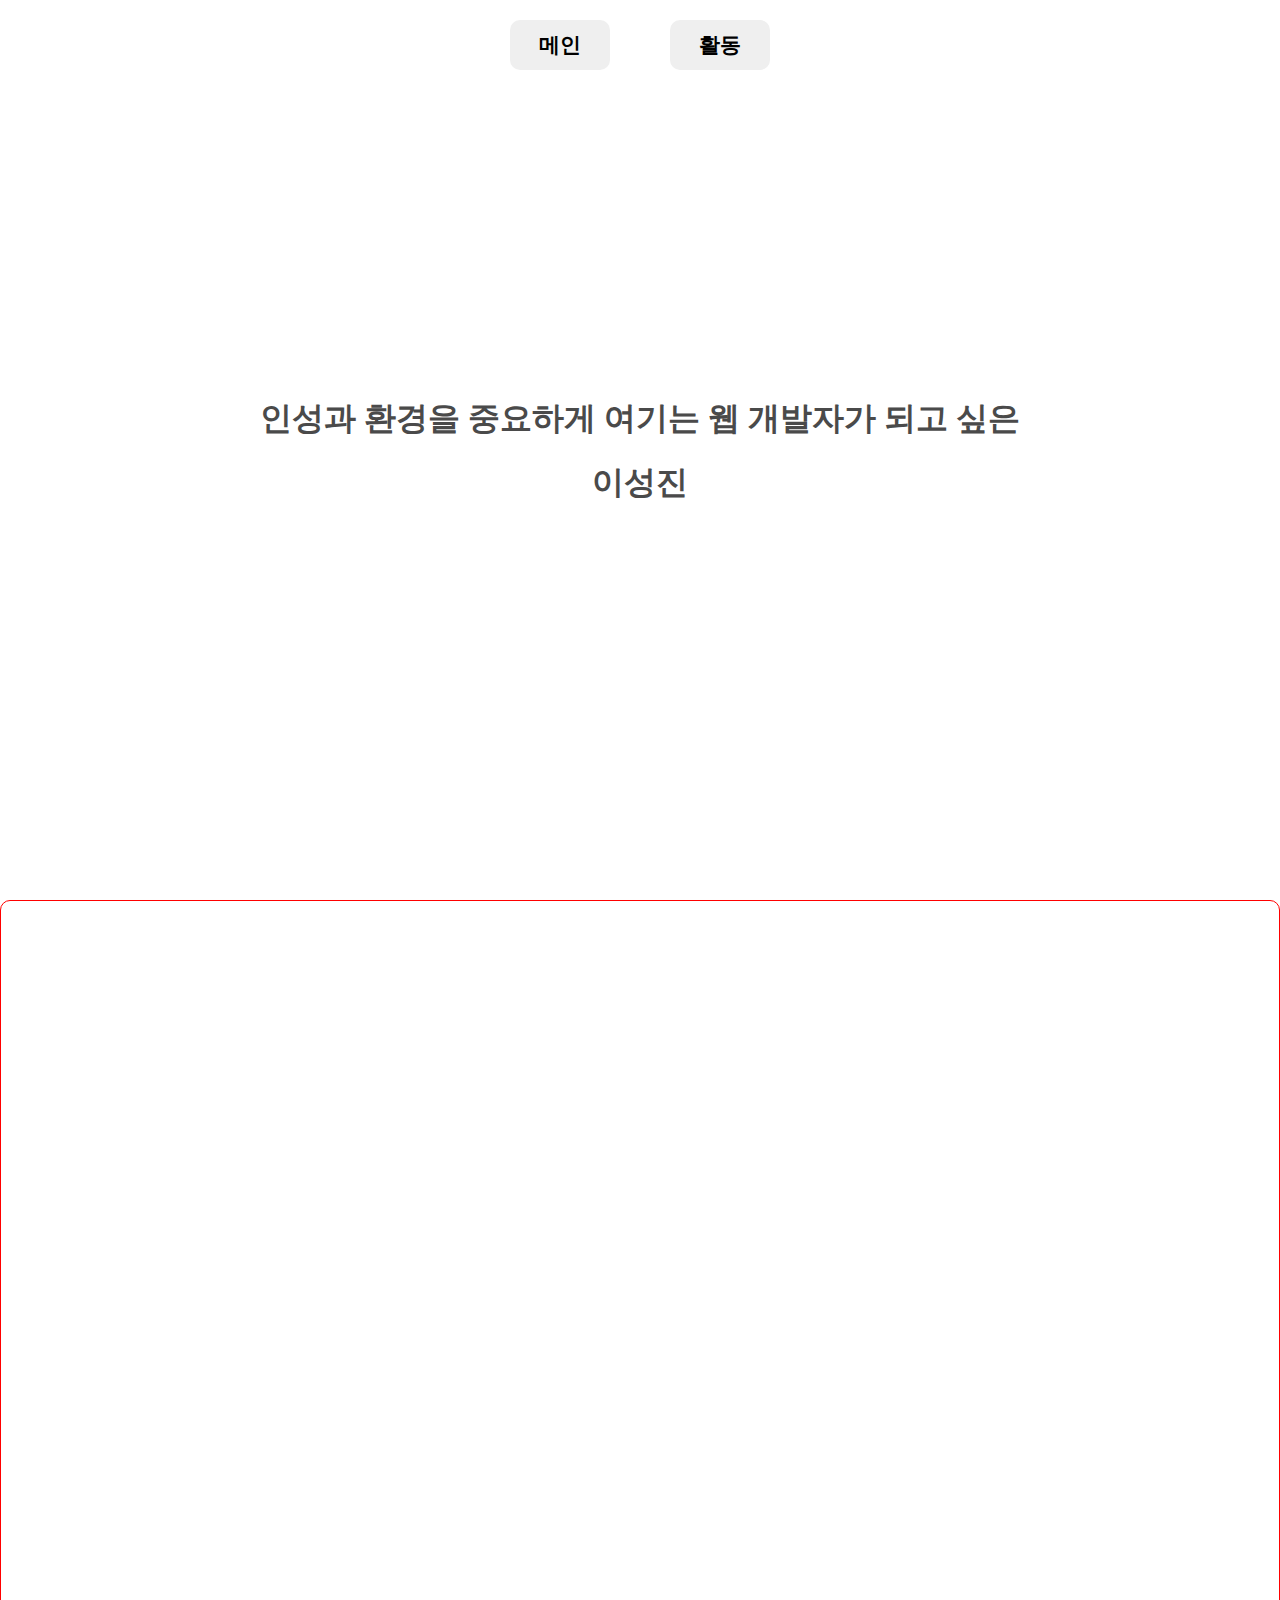
==== about.html @ 8bd9666b "[Add] About" ====
<!DOCTYPE html>
<html lang="ko">
<head>
    <meta charset="UTF-8">
    <meta name="viewport" content="width=device-width, initial-scale=1.0">
    <meta http-equiv="X-UA-Compatible" content="ie=edge">
    <link rel="stylesheet" href="css/about.css">
    <link rel="stylesheet" href="css/reset.css">
    <title>About 이성진</title>
</head>
<body>
    <div id="layout">
        <section id="about">
            <section id="container">
                <main id="main">
                    <header id="header">
                        <div id="in_header">
                            <button class="header_btn"><span>메인</span></button>
                            <button class="header_btn"><span>활동</span></button>
                        </div>
                    </header>
                    <div id="in_main">
                        <div id="main_content">
                            <h1>
                                인성과 환경을 중요하게 여기는 웹 개발자가 되고 싶은
                            </h1>
                            <h1>이성진</h1>
                        </div>
                    </div>
                </main>

                <section id="page_two">

                </section>

            </section>
        </section>
    </div>
    <script src="js/about.js"></script>
</body>
</html>
---- css/about.css ----
#container {
    background-color: #ffffff;
    box-shadow: 1px 3px 5px #a1a1a1;
}

/* bg-opacity
https://love2dev.com/blog/responsive-hero-background-opacity/
*/
#main {
    height: 100vh;
    border-radius: 10px;
    text-align: center;
}
#main::before {
    background-image: url(/IntroduceMyself/dsm-font_end/imgs/bg_img.png);
    background-size: cover;
    content: "";
    display: block;
    position: absolute;
    top: 0;
    left: 0;
    width: 100%;
    height: 100%;
    opacity: 0.25;
}
#in_main {
    display: flex;
    justify-content: center;
    align-items: center;
    line-height: 2em;
    font-size: 2em;
    height: 80%;
}
#header {
    width: 100%;
    padding: 10px 30px;
}
#in_header {
    display: flex;
    justify-content: center;
    align-items: center;
    width: 100%;
    margin: 0 auto;
}
.header_btn {
    width: 100px;
    height: 50px;
    margin: 10px 30px;
    border: 0;
    border-radius: 10px;
    font-weight: bold;
    font-size: 1.3em;
}
.header_btn:hover {
    background-color: #cbcbcb;
}

#page_two {
    height: 100vh;
    border-radius: 10px;
    border: 1px solid red;
}
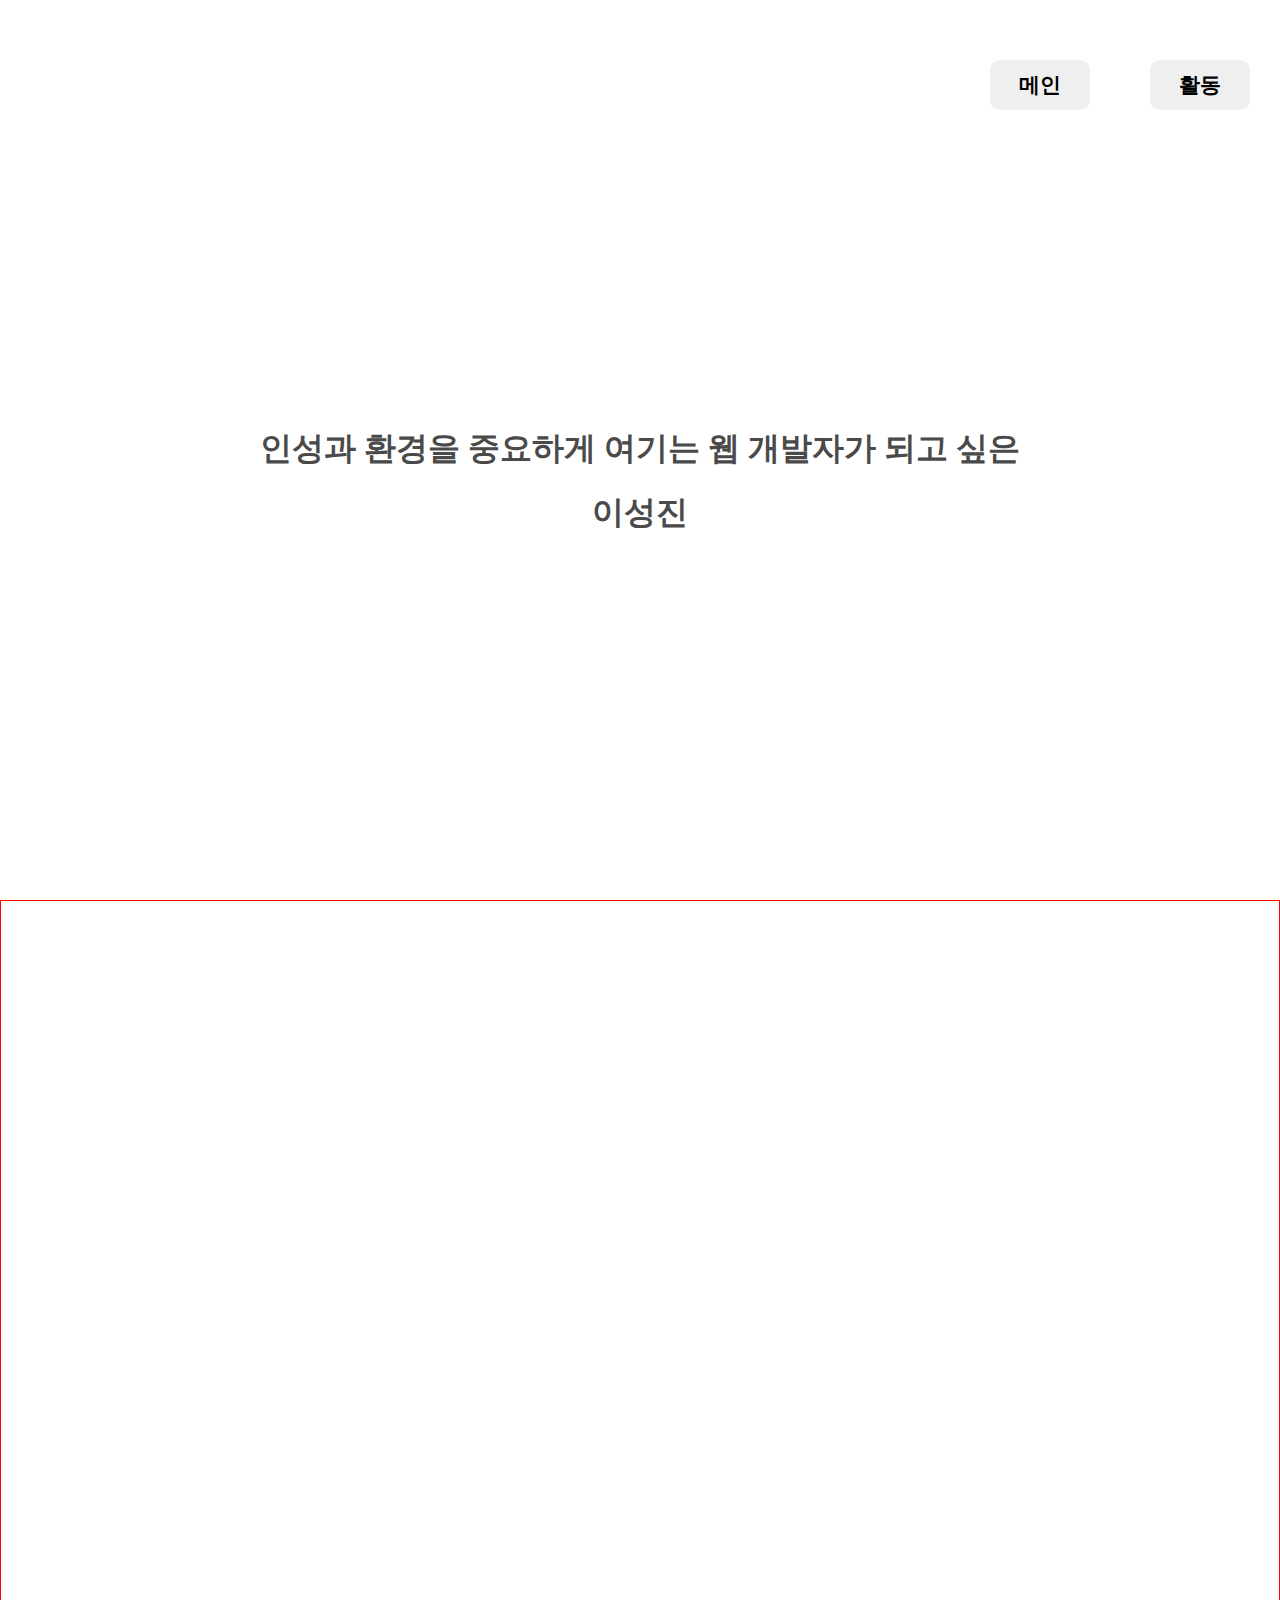
==== commit 01ef1c1c: "[Add] about.css" ====
--- a/about.html
+++ b/about.html
@@ -12,6 +12,7 @@
     <div id="layout">
         <section id="about">
             <section id="container">
+
                 <main id="main">
                     <header id="header">
                         <div id="in_header">
@@ -30,7 +31,7 @@
                 </main>
 
                 <section id="page_two">
-
+                    
                 </section>
 
             </section>
--- a/css/about.css
+++ b/css/about.css
@@ -10,18 +10,23 @@
     height: 100vh;
     border-radius: 10px;
     text-align: center;
+    /* position: relative; */
 }
 #main::before {
-    background-image: url(/IntroduceMyself/dsm-font_end/imgs/bg_img.png);
+    background-image: url('imgs/bg_img.png');
     background-size: cover;
+    background-repeat: no-repeat;
     content: "";
     display: block;
     position: absolute;
     top: 0;
     left: 0;
     width: 100%;
-    height: 100%;
+    height: 100vh;
     opacity: 0.25;
+}
+#main_content {
+    z-index: 1;
 }
 #in_main {
     display: flex;
@@ -33,11 +38,11 @@
 }
 #header {
     width: 100%;
-    padding: 10px 30px;
+    padding-top: 50px;
 }
 #in_header {
     display: flex;
-    justify-content: center;
+    justify-content: flex-end;
     align-items: center;
     width: 100%;
     margin: 0 auto;
@@ -50,6 +55,9 @@
     border-radius: 10px;
     font-weight: bold;
     font-size: 1.3em;
+    cursor: pointer;
+    outline: none;
+    z-index: 1;
 }
 .header_btn:hover {
     background-color: #cbcbcb;
@@ -57,7 +65,6 @@
 
 #page_two {
     height: 100vh;
-    border-radius: 10px;
     border: 1px solid red;
 }
 
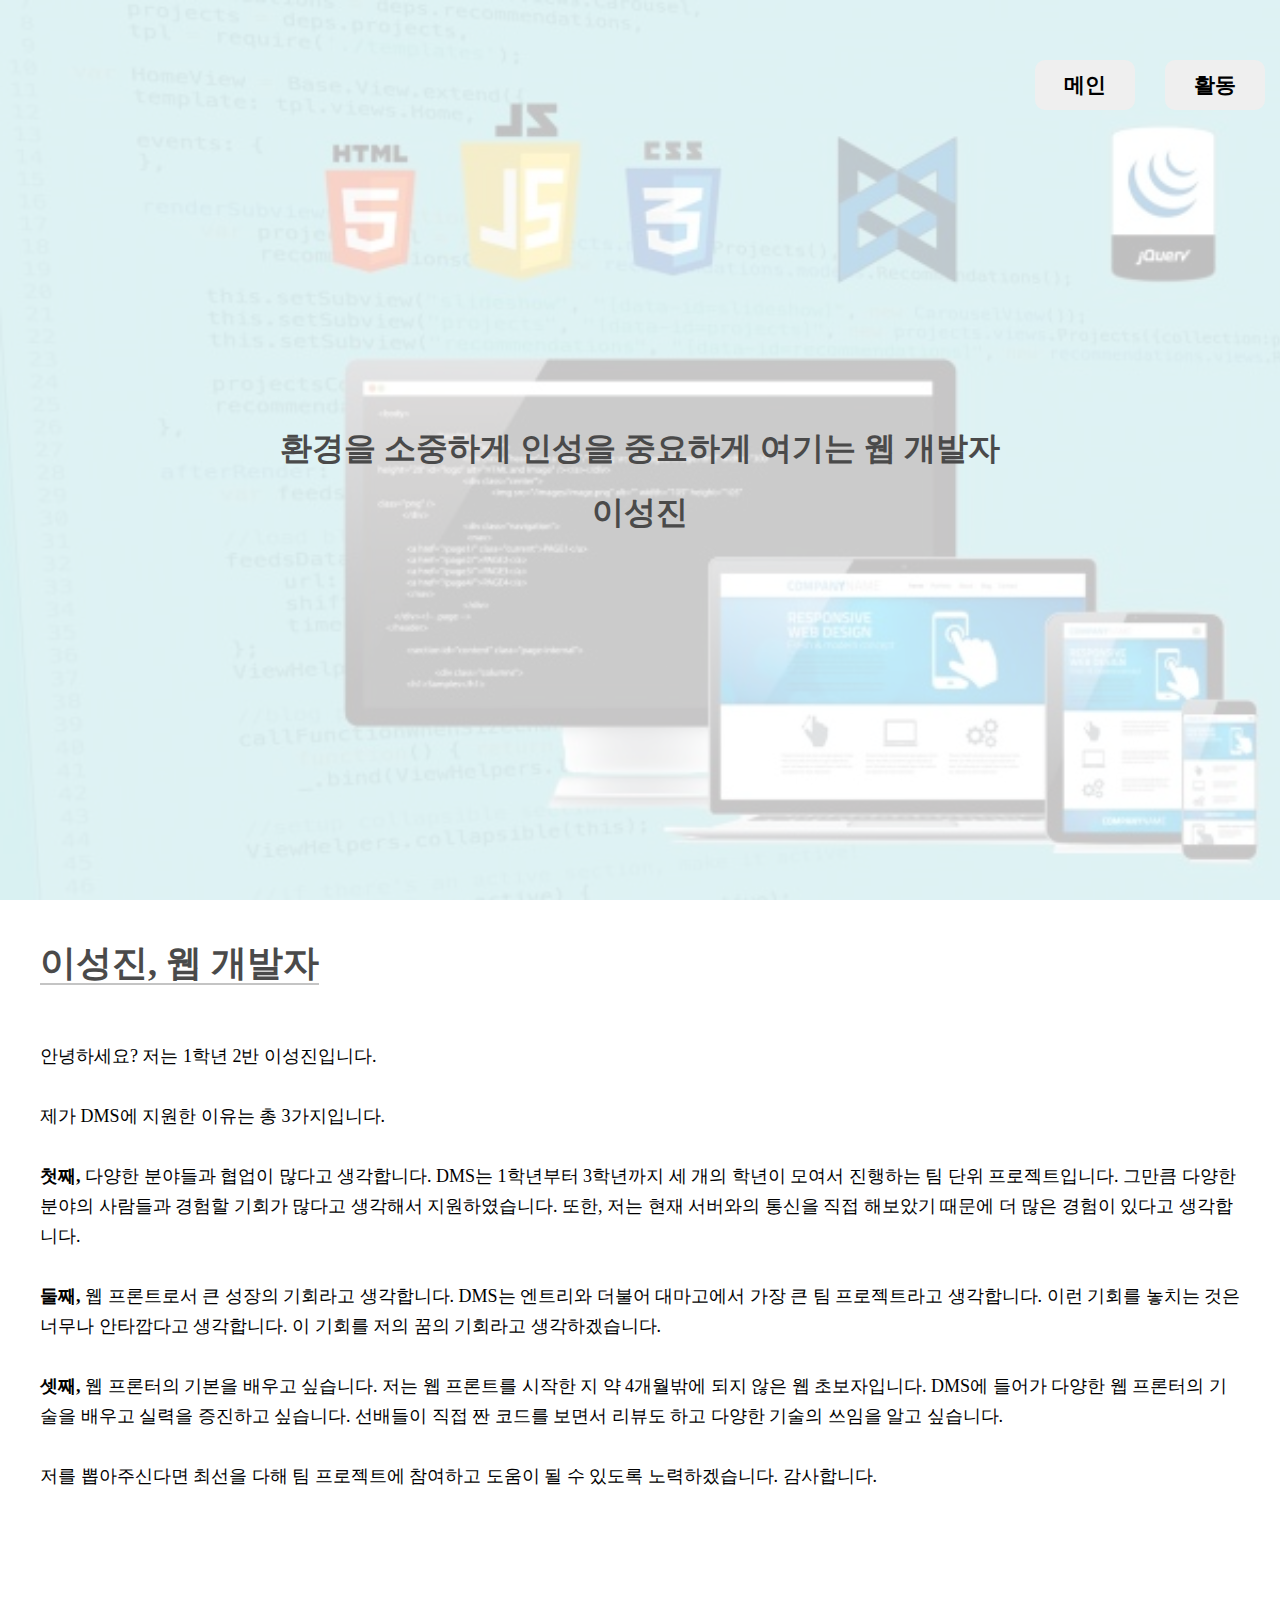
==== commit 567136dc: "[Add] about.css, about.js" ====
--- a/about.html
+++ b/about.html
@@ -6,7 +6,7 @@
     <meta http-equiv="X-UA-Compatible" content="ie=edge">
     <link rel="stylesheet" href="css/about.css">
     <link rel="stylesheet" href="css/reset.css">
-    <title>About 이성진</title>
+    <title>이성진의 자기소개</title>
 </head>
 <body>
     <div id="layout">
@@ -16,22 +16,44 @@
                 <main id="main">
                     <header id="header">
                         <div id="in_header">
-                            <button class="header_btn"><span>메인</span></button>
-                            <button class="header_btn"><span>활동</span></button>
+                            <button id="go_main" onclick="goPage('/IntroduceMyself/dsm-font_end/')" class="header_btn"><span>메인</span></button>
+                            <button id="go_activity" class="header_btn" onclick="goPage('/IntroduceMyself/dsm-font_end/about.html')"><span>활동</span></button>
                         </div>
                     </header>
                     <div id="in_main">
                         <div id="main_content">
-                            <h1>
-                                인성과 환경을 중요하게 여기는 웹 개발자가 되고 싶은
-                            </h1>
+                            <h1>환경을 소중하게 인성을 중요하게 여기는 웹 개발자</h1>
                             <h1>이성진</h1>
                         </div>
                     </div>
                 </main>
 
                 <section id="page_two">
-                    
+                    <div id="in_page_two">
+                        <div id="title">
+                            <h1><span>이성진, 웹 개발자</span></h1>
+                        </div>
+                        <div id="introduce">
+                            <p class="introduce_text">
+                                안녕하세요? 저는 1학년 2반 이성진입니다.
+                            </p>
+                            <p class="introduce_text">
+                                제가 DMS에 지원한 이유는 총 3가지입니다.
+                            </p>
+                            <p class="introduce_text">
+                                <strong>첫째,</strong> 다양한 분야들과 협업이 많다고 생각합니다. DMS는 1학년부터 3학년까지 세 개의 학년이 모여서 진행하는 팀 단위 프로젝트입니다. 그만큼 다양한 분야의 사람들과 경험할 기회가 많다고 생각해서 지원하였습니다. 또한, 저는 현재 서버와의 통신을 직접 해보았기 때문에 더 많은 경험이 있다고 생각합니다.
+                            </p>
+                            <p class="introduce_text">
+                                <strong>둘째,</strong> 웹 프론트로서 큰 성장의 기회라고 생각합니다. DMS는 엔트리와 더불어 대마고에서 가장 큰 팀 프로젝트라고 생각합니다. 이런 기회를 놓치는 것은 너무나 안타깝다고 생각합니다. 이 기회를 저의 꿈의 기회라고 생각하겠습니다.
+                            </p>
+                            <p class="introduce_text">
+                                <strong>셋째,</strong> 웹 프론터의 기본을 배우고 싶습니다. 저는 웹 프론트를 시작한 지 약 4개월밖에 되지 않은 웹 초보자입니다. DMS에 들어가 다양한 웹 프론터의 기술을 배우고 실력을 증진하고 싶습니다. 선배들이 직접 짠 코드를 보면서 리뷰도 하고 다양한 기술의 쓰임을 알고 싶습니다.
+                            </p>
+                            <p class="introduce_text">
+                                저를 뽑아주신다면 최선을 다해 팀 프로젝트에 참여하고 도움이 될 수 있도록 노력하겠습니다. 감사합니다.
+                            </p>
+                        </div>
+                    </div>
                 </section>
 
             </section>
--- a/css/about.css
+++ b/css/about.css
@@ -13,7 +13,7 @@
     /* position: relative; */
 }
 #main::before {
-    background-image: url('imgs/bg_img.png');
+    background-image: url('../imgs/bg_img.png');
     background-size: cover;
     background-repeat: no-repeat;
     content: "";
@@ -50,7 +50,7 @@
 .header_btn {
     width: 100px;
     height: 50px;
-    margin: 10px 30px;
+    margin: 10px 15px;
     border: 0;
     border-radius: 10px;
     font-weight: bold;
@@ -63,9 +63,26 @@
     background-color: #cbcbcb;
 }
 
+/** 자기소개서 */
 #page_two {
     height: 100vh;
-    border: 1px solid red;
+    padding: 30px;
+}
+#title {
+    font-size: 2.25em;
+    padding: 15px 10px;
+}
+#title > h1 > span {
+    border-bottom: 2px solid #c4c4c4;
+}
+#introduce {
+    padding: 15px 10px;
+}
+.introduce_text {
+    font-size: 1.125em;
+    color: #000000;
+    line-height: 30px;
+    margin-top: 30px;
 }
 
 
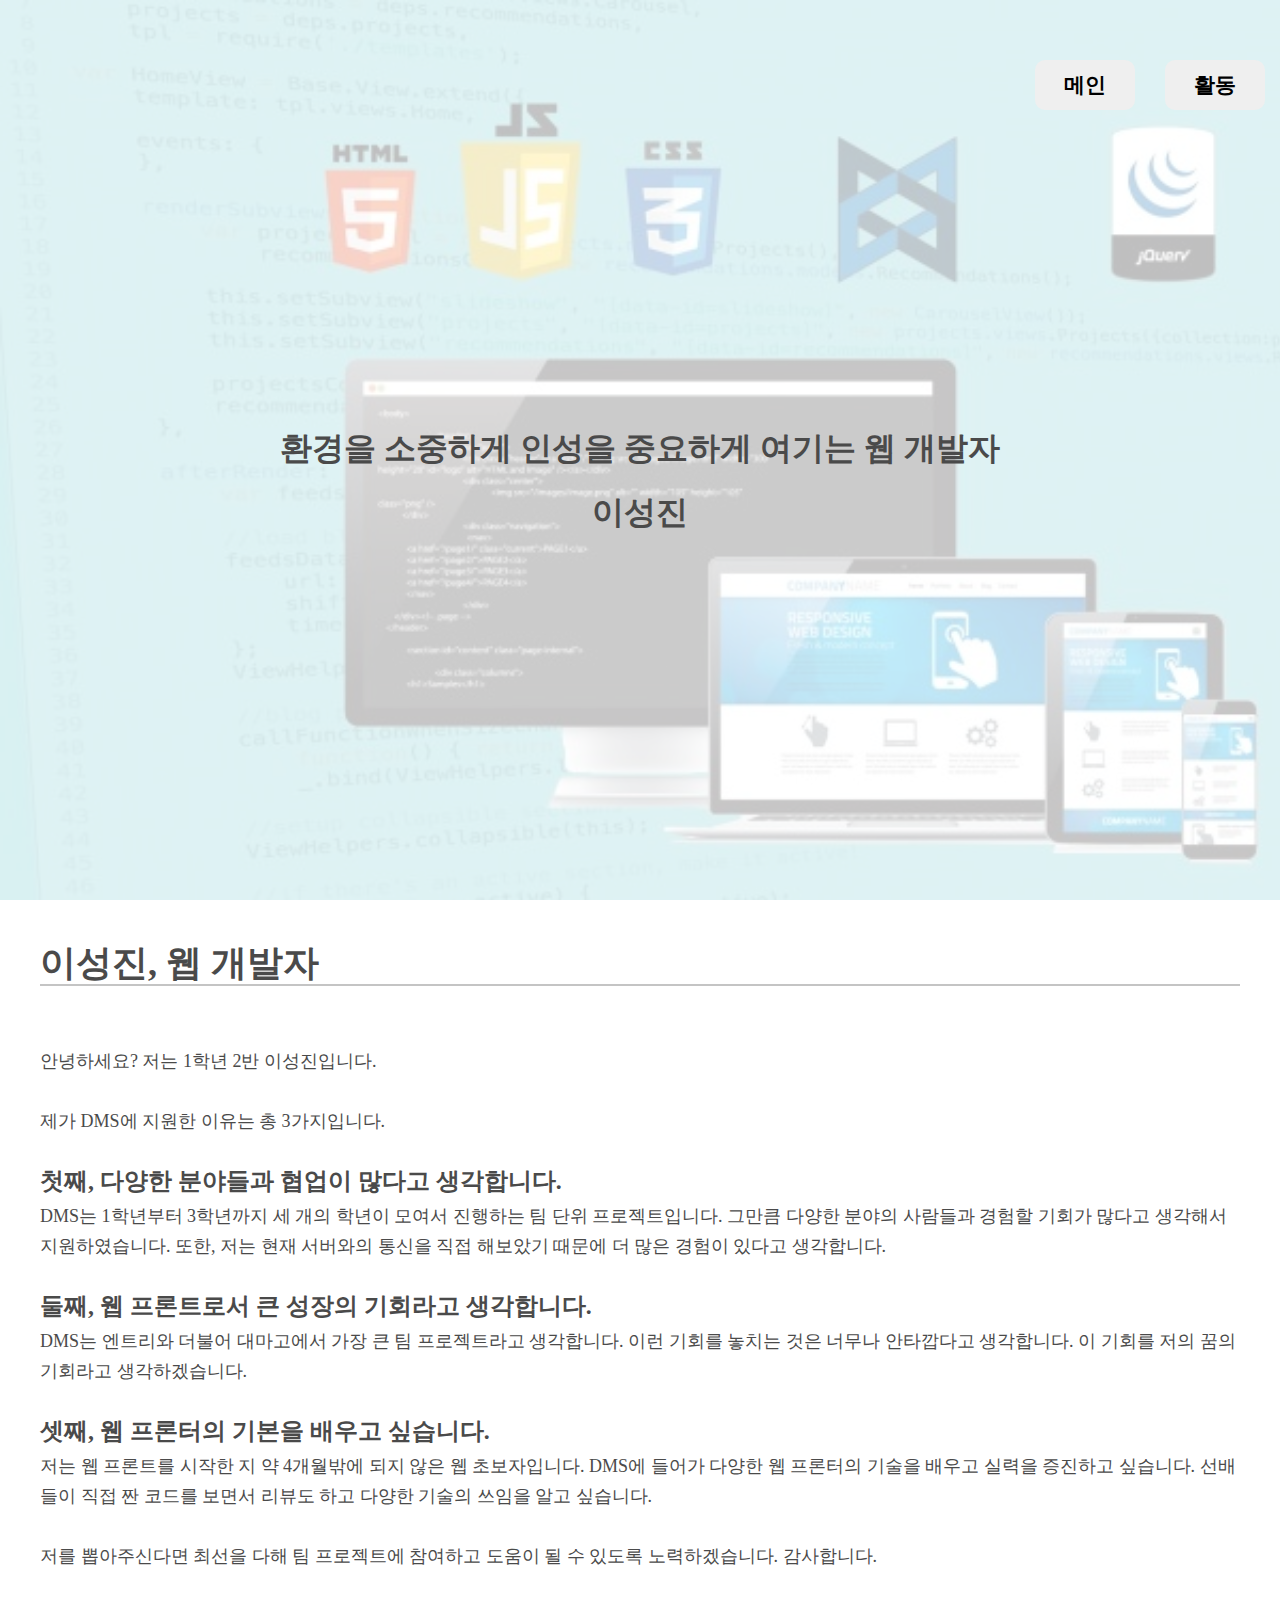
==== commit de6b5fee: "[Add] about.css" ====
--- a/about.html
+++ b/about.html
@@ -34,24 +34,27 @@
                             <h1><span>이성진, 웹 개발자</span></h1>
                         </div>
                         <div id="introduce">
-                            <p class="introduce_text">
+                            <div class="introduce_text">
                                 안녕하세요? 저는 1학년 2반 이성진입니다.
-                            </p>
-                            <p class="introduce_text">
+                            </div>
+                            <div class="introduce_text">
                                 제가 DMS에 지원한 이유는 총 3가지입니다.
-                            </p>
-                            <p class="introduce_text">
-                                <strong>첫째,</strong> 다양한 분야들과 협업이 많다고 생각합니다. DMS는 1학년부터 3학년까지 세 개의 학년이 모여서 진행하는 팀 단위 프로젝트입니다. 그만큼 다양한 분야의 사람들과 경험할 기회가 많다고 생각해서 지원하였습니다. 또한, 저는 현재 서버와의 통신을 직접 해보았기 때문에 더 많은 경험이 있다고 생각합니다.
-                            </p>
-                            <p class="introduce_text">
-                                <strong>둘째,</strong> 웹 프론트로서 큰 성장의 기회라고 생각합니다. DMS는 엔트리와 더불어 대마고에서 가장 큰 팀 프로젝트라고 생각합니다. 이런 기회를 놓치는 것은 너무나 안타깝다고 생각합니다. 이 기회를 저의 꿈의 기회라고 생각하겠습니다.
-                            </p>
-                            <p class="introduce_text">
-                                <strong>셋째,</strong> 웹 프론터의 기본을 배우고 싶습니다. 저는 웹 프론트를 시작한 지 약 4개월밖에 되지 않은 웹 초보자입니다. DMS에 들어가 다양한 웹 프론터의 기술을 배우고 실력을 증진하고 싶습니다. 선배들이 직접 짠 코드를 보면서 리뷰도 하고 다양한 기술의 쓰임을 알고 싶습니다.
-                            </p>
-                            <p class="introduce_text">
+                            </div>
+                            <div class="introduce_text">
+                                <div class="introduce_subtitle"><strong>첫째, 다양한 분야들과 협업이 많다고 생각합니다.</strong></div>
+                                <p>DMS는 1학년부터 3학년까지 세 개의 학년이 모여서 진행하는 팀 단위 프로젝트입니다. 그만큼 다양한 분야의 사람들과 경험할 기회가 많다고 생각해서 지원하였습니다. 또한, 저는 현재 서버와의 통신을 직접 해보았기 때문에 더 많은 경험이 있다고 생각합니다.</p>
+                            </div>
+                            <div class="introduce_text">
+                                <div class="introduce_subtitle"><strong>둘째, 웹 프론트로서 큰 성장의 기회라고 생각합니다.</strong></div>
+                                <p>DMS는 엔트리와 더불어 대마고에서 가장 큰 팀 프로젝트라고 생각합니다. 이런 기회를 놓치는 것은 너무나 안타깝다고 생각합니다. 이 기회를 저의 꿈의 기회라고 생각하겠습니다.</p>
+                            </div>
+                            <div class="introduce_text">
+                                <div class="introduce_subtitle"><strong>셋째, 웹 프론터의 기본을 배우고 싶습니다.</strong></div>
+                                <p>저는 웹 프론트를 시작한 지 약 4개월밖에 되지 않은 웹 초보자입니다. DMS에 들어가 다양한 웹 프론터의 기술을 배우고 실력을 증진하고 싶습니다. 선배들이 직접 짠 코드를 보면서 리뷰도 하고 다양한 기술의 쓰임을 알고 싶습니다.</p>
+                            </div>
+                            <div class="introduce_text">
                                 저를 뽑아주신다면 최선을 다해 팀 프로젝트에 참여하고 도움이 될 수 있도록 노력하겠습니다. 감사합니다.
-                            </p>
+                            </div>
                         </div>
                     </div>
                 </section>
--- a/css/about.css
+++ b/css/about.css
@@ -62,27 +62,42 @@
 .header_btn:hover {
     background-color: #cbcbcb;
 }
+@media (max-width: 940px) {
+    #header {
+        display: block;
+        position: relative;
+        padding-top: 0;
+    }
+    #in_header {
+        justify-content: center;
+    }
+}
 
 /** 자기소개서 */
 #page_two {
-    height: 100vh;
+    min-height: 100vh;
     padding: 30px;
 }
 #title {
     font-size: 2.25em;
     padding: 15px 10px;
 }
-#title > h1 > span {
+#title > h1 {
+    padding-bottom: 3px;
     border-bottom: 2px solid #c4c4c4;
 }
 #introduce {
     padding: 15px 10px;
 }
+.introduce_subtitle {
+    margin-bottom: 5px;
+    font-size: 1.325em;
+    word-break: break-all;
+}
 .introduce_text {
-    font-size: 1.125em;
-    color: #000000;
     line-height: 30px;
     margin-top: 30px;
+    font-size: 1.125em;
 }
 
 
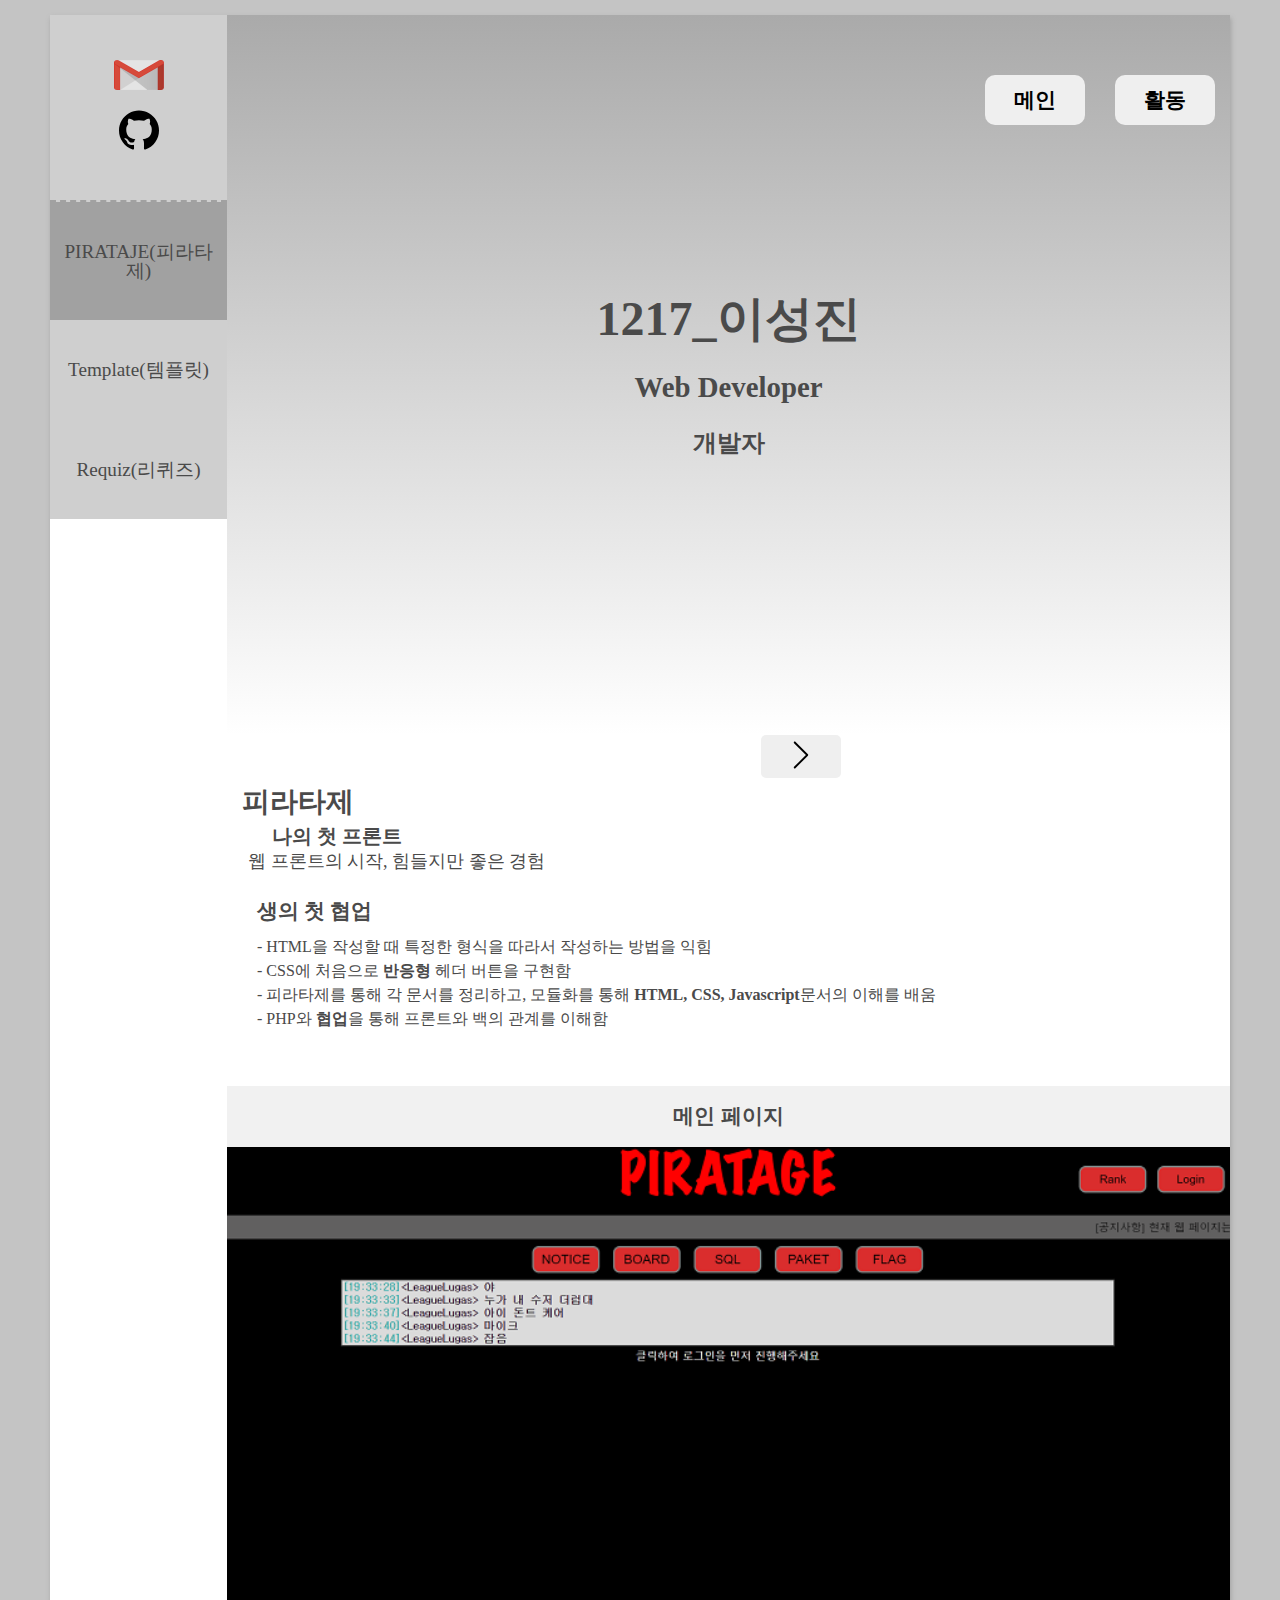
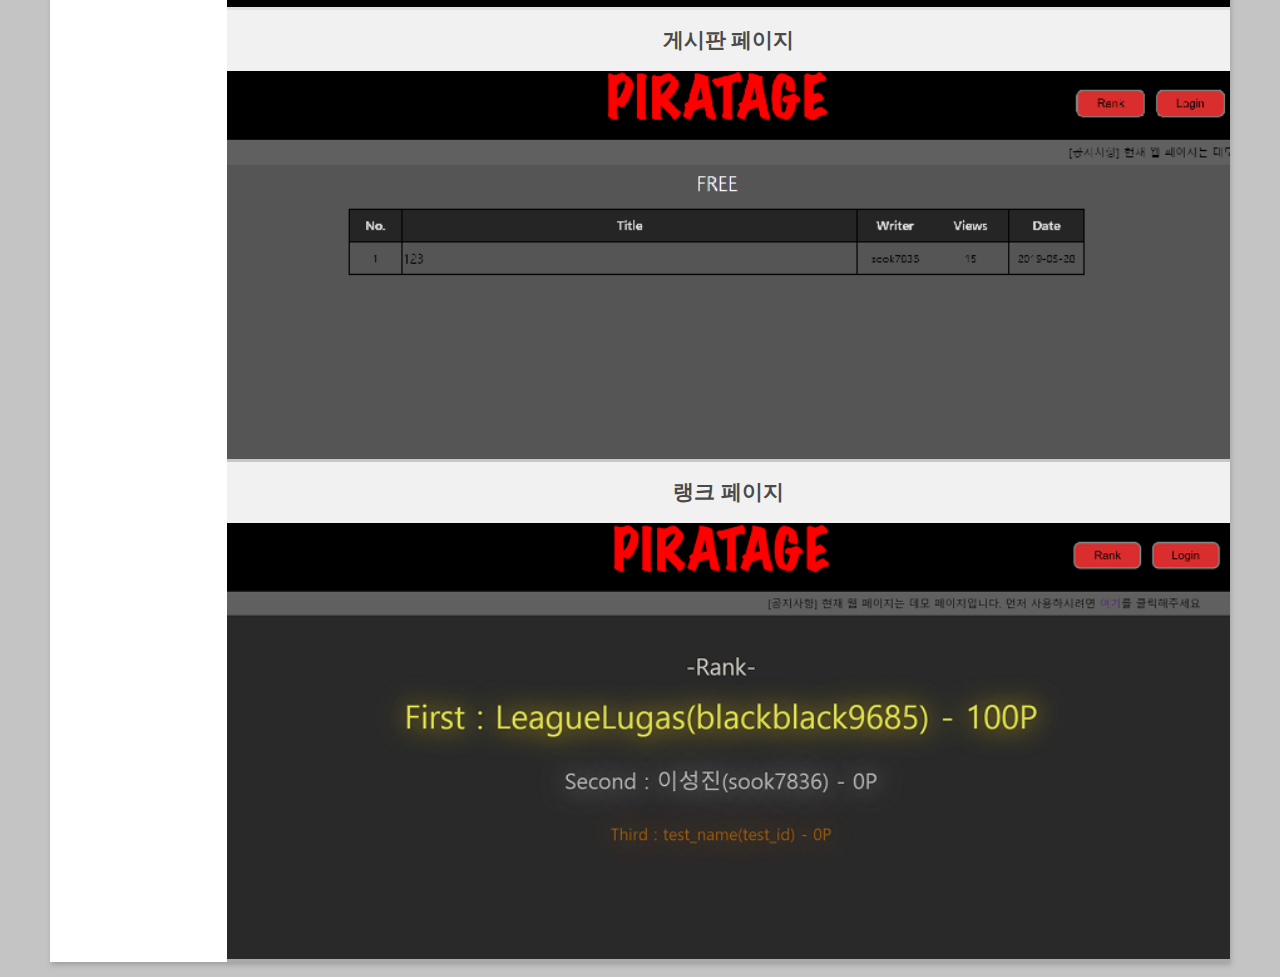
==== commit 5b47f32d: "[Add] header_menu" ====
--- a/about.html
+++ b/about.html
@@ -6,62 +6,42 @@
     <meta http-equiv="X-UA-Compatible" content="ie=edge">
     <link rel="stylesheet" href="css/about.css">
     <link rel="stylesheet" href="css/reset.css">
-    <title>이성진의 자기소개</title>
+    <title>이성진의 자기소개 - 활동</title>
 </head>
 <body>
     <div id="layout">
-        <section id="about">
-            <section id="container">
+        <section id="container">
 
-                <main id="main">
-                    <header id="header">
-                        <div id="in_header">
-                            <button id="go_main" onclick="goPage('/IntroduceMyself/dsm-font_end/')" class="header_btn"><span>메인</span></button>
-                            <button id="go_activity" class="header_btn" onclick="goPage('/IntroduceMyself/dsm-font_end/about.html')"><span>활동</span></button>
-                        </div>
-                    </header>
-                    <div id="in_main">
-                        <div id="main_content">
-                            <h1>환경을 소중하게 인성을 중요하게 여기는 웹 개발자</h1>
-                            <h1>이성진</h1>
-                        </div>
+            <header id="header">
+                <div id="in_header">
+                    <button id="view_menu" class="header_btn"><span>Home</span></button>
+                    <div id="show_menu">
+                        <button id="go_main" class="header_btn"
+                            onclick="goPage('/IntroduceMyself/dsm-font_end/')"><span>메인</span></button>
+                        <button id="go_activity" class="header_btn"
+                            onclick="goPage('/IntroduceMyself/dsm-font_end/about.html')"><span>활동</span></button>
                     </div>
-                </main>
+                </div>
+            </header>
 
-                <section id="page_two">
-                    <div id="in_page_two">
-                        <div id="title">
-                            <h1><span>이성진, 웹 개발자</span></h1>
-                        </div>
-                        <div id="introduce">
-                            <div class="introduce_text">
-                                안녕하세요? 저는 1학년 2반 이성진입니다.
-                            </div>
-                            <div class="introduce_text">
-                                제가 DMS에 지원한 이유는 총 3가지입니다.
-                            </div>
-                            <div class="introduce_text">
-                                <div class="introduce_subtitle"><strong>첫째, 다양한 분야들과 협업이 많다고 생각합니다.</strong></div>
-                                <p>DMS는 1학년부터 3학년까지 세 개의 학년이 모여서 진행하는 팀 단위 프로젝트입니다. 그만큼 다양한 분야의 사람들과 경험할 기회가 많다고 생각해서 지원하였습니다. 또한, 저는 현재 서버와의 통신을 직접 해보았기 때문에 더 많은 경험이 있다고 생각합니다.</p>
-                            </div>
-                            <div class="introduce_text">
-                                <div class="introduce_subtitle"><strong>둘째, 웹 프론트로서 큰 성장의 기회라고 생각합니다.</strong></div>
-                                <p>DMS는 엔트리와 더불어 대마고에서 가장 큰 팀 프로젝트라고 생각합니다. 이런 기회를 놓치는 것은 너무나 안타깝다고 생각합니다. 이 기회를 저의 꿈의 기회라고 생각하겠습니다.</p>
-                            </div>
-                            <div class="introduce_text">
-                                <div class="introduce_subtitle"><strong>셋째, 웹 프론터의 기본을 배우고 싶습니다.</strong></div>
-                                <p>저는 웹 프론트를 시작한 지 약 4개월밖에 되지 않은 웹 초보자입니다. DMS에 들어가 다양한 웹 프론터의 기술을 배우고 실력을 증진하고 싶습니다. 선배들이 직접 짠 코드를 보면서 리뷰도 하고 다양한 기술의 쓰임을 알고 싶습니다.</p>
-                            </div>
-                            <div class="introduce_text">
-                                저를 뽑아주신다면 최선을 다해 팀 프로젝트에 참여하고 도움이 될 수 있도록 노력하겠습니다. 감사합니다.
-                            </div>
-                        </div>
-                    </div>
-                </section>
-
-            </section>
+            <nav id="sidebar">
+                <div id="side_title">
+                    <div><a href="https://google.com"><img width="50px;" height="30px;" src="imgs/gmail.png" alt="gmail"></a></div>
+                    <div><a href="https://github.com/LeeSeongJinCa"><img width="40px;" height="40px;" src="imgs/github.svg" alt="github"></a></div>
+                </div>
+                <div id="side_content">
+                    <div class="side_subtitle" id="pirataje" onclick="change_div(0)">PIRATAJE(피라타제)</div>
+                    <div class="side_subtitle" id="template" onclick="change_div(1)">Template(템플릿)</div>
+                    <div class="side_subtitle" id="requiz" onclick="change_div(2)">Requiz(리퀴즈)</div>
+                </div>
+            </nav>
+            
+            <main id="main">
+                <!-- 개요 클릭시 바뀔 내용 -->
+                
+            </main>
         </section>
     </div>
-    <script src="js/about.js"></script>
+    <script src="js/about.js" type="text/javascript"></script>
 </body>
 </html>--- a/css/about.css
+++ b/css/about.css
@@ -1,42 +1,18 @@
+#layout {
+    min-height: 100vh;
+    padding: 15px 50px;
+}
 #container {
+    position: relative;
+    display: flex;
+    margin: auto;
+    box-shadow: 1px 3px 5px #a1a1a1;
     background-color: #ffffff;
-    box-shadow: 1px 3px 5px #a1a1a1;
-}
-
-/* bg-opacity
-https://love2dev.com/blog/responsive-hero-background-opacity/
-*/
-#main {
-    height: 100vh;
-    border-radius: 10px;
-    text-align: center;
-    /* position: relative; */
-}
-#main::before {
-    background-image: url('../imgs/bg_img.png');
-    background-size: cover;
-    background-repeat: no-repeat;
-    content: "";
-    display: block;
+}
+
+/*! header -> 반응형 만들기*/
+#header {
     position: absolute;
-    top: 0;
-    left: 0;
-    width: 100%;
-    height: 100vh;
-    opacity: 0.25;
-}
-#main_content {
-    z-index: 1;
-}
-#in_main {
-    display: flex;
-    justify-content: center;
-    align-items: center;
-    line-height: 2em;
-    font-size: 2em;
-    height: 80%;
-}
-#header {
     width: 100%;
     padding-top: 50px;
 }
@@ -47,7 +23,7 @@
     width: 100%;
     margin: 0 auto;
 }
-.header_btn {
+.header_btn {   
     width: 100px;
     height: 50px;
     margin: 10px 15px;
@@ -62,65 +38,244 @@
 .header_btn:hover {
     background-color: #cbcbcb;
 }
+#show_menu {
+    z-index: 1;
+}
+#view_menu {
+    display: none;
+}
 @media (max-width: 940px) {
     #header {
         display: block;
         position: relative;
-        padding-top: 0;
+        background-color: #cfcfcf;
+        padding-top: 10px;
     }
     #in_header {
         justify-content: center;
     }
-}
-
-/** 자기소개서 */
-#page_two {
-    min-height: 100vh;
+    #go_main {
+        display: none;
+    }
+    #go_activity {
+        display: none;
+    }
+    #view_menu {
+        display: block;
+    }
+    #show_menu {
+        bottom: -100px;
+        position: absolute;
+    }
+    .header_btn {
+        display: block;
+        margin: 0;
+    }
+}
+
+/*! sidebar -> 반응형 만들기 */
+#sidebar {
+    position: relative;
+    width: 15%;
+    /* width: 211px; */
+    text-align: center;
+}
+#side_title {
+    padding: 30px 0;
+    font-size: 2em;
+    border-bottom: 2px dashed #a1a1a1;
+    overflow-wrap: break-word;
+    background-color: #cfcfcf;
+}
+#side_title > div {
+    margin: 15px 0;
+}
+#side_title > div > a {
+    color: #4a4a4a;
+    font-size: 0.5em;
+}
+#side_content {
+    font-size: 1.2em;
+}
+.side_subtitle {
+    padding: 40px 5px;
+    cursor: pointer;
+}
+.side_subtitle:hover {
+    background-color: #bababa;
+}
+.active {
+    background-color: #a1a1a1;
+}
+
+@media (max-width: 940px) {
+    #container {
+        display: block;
+        width: auto;
+    }
+    #sidebar {
+        width: 100%;
+    }
+    #side_content {
+        display: flex;
+    }
+    .side_subtitle {
+        padding: 15px 0;
+        flex: 1;
+        font-size: 0.75em;
+    }
+    #main {
+        width: auto !important;
+    }
+    #pic > h3 {
+        font-size: 1.3em;
+    }
+}
+
+/*! main */
+#main {
+    width: 85%;
+}
+/** introduce */
+#intro {
+    position: relative;
+    height: 80vh;
+    display: flex;
+    justify-content: center;
+    align-items: center;
+    background: linear-gradient(to top, #ffffff, #aaaaaa);
+}
+/** 소개 */
+#descrip {
+    text-align: center;
     padding: 30px;
 }
-#title {
-    font-size: 2.25em;
-    padding: 15px 10px;
-}
-#title > h1 {
-    padding-bottom: 3px;
-    border-bottom: 2px solid #c4c4c4;
-}
-#introduce {
-    padding: 15px 10px;
-}
-.introduce_subtitle {
-    margin-bottom: 5px;
-    font-size: 1.325em;
-    word-break: break-all;
-}
-.introduce_text {
-    line-height: 30px;
+.in_desc {
+    margin: 30px 0;
+}
+#name {
+    font-size: 3em;
+}
+#job {
+    font-size: 1.8em;
+}
+#nickname {
+    font-size: 1.5em;
+}
+/** explan */
+.in_explan {
+    padding: 0 15px;
+}
+.explan_h1 {
+    padding: 10px 0;
+    font-size: 1.75em;
+}
+.explan_h2 {
+    margin-left: 30px;
+    font-size: 1.25em;
+}
+.explan_p {
+    margin: 6px;
+    font-size: 1.125em;
+}
+
+/*! pictures */
+#pics {
+    text-align: center;
+    background: linear-gradient(to bottom, #ffffff, #aaaaaa);
+}
+/** 사진 넘기는 버튼 */
+#pic_btns {
+    text-align: center;
+}
+#pic_btns > button {
+    border: 0;
+    border-radius: 5px;
+    outline: none;
+    margin: 0 30px;
+    padding: 5px 10px;
+}
+#pic_btns > button:hover {
+    transition: 0.1s;
+    background-color: #919191;
+}
+#pic_btns > button > img {
+    width: 60px;
+    height: 30px;
+}
+/** 사진 */
+#pic {
     margin-top: 30px;
-    font-size: 1.125em;
-}
-
-
-
-
-
-
-
-
-
-
-
-
-
-
-
-
-
-
-
-
-
-
-
-
-
+}
+#pic > h3 {
+    background-color: #f1f1f1;
+    font-size: 1.3em;
+    padding: 20px 0;
+    width: 100%;
+    margin: 0 auto;
+}
+.imgs {
+    width: 100%;
+    height: auto;
+}
+/** 느낀점 */
+#feel {
+    min-height: 20vh;
+    padding: 10px 30px;
+}
+#feel_title {
+    font-size: 1.3em;
+}
+#feel_content > a {
+    color: #4a4a4a;
+}
+.feel_text {
+    line-height: 1.5em;
+    margin: 9px 0;
+}
+
+
+
+
+
+
+
+
+
+
+
+
+
+
+
+
+
+
+
+
+
+
+
+
+
+
+
+
+
+
+
+
+
+
+
+
+
+
+
+
+
+
+
+
+
+
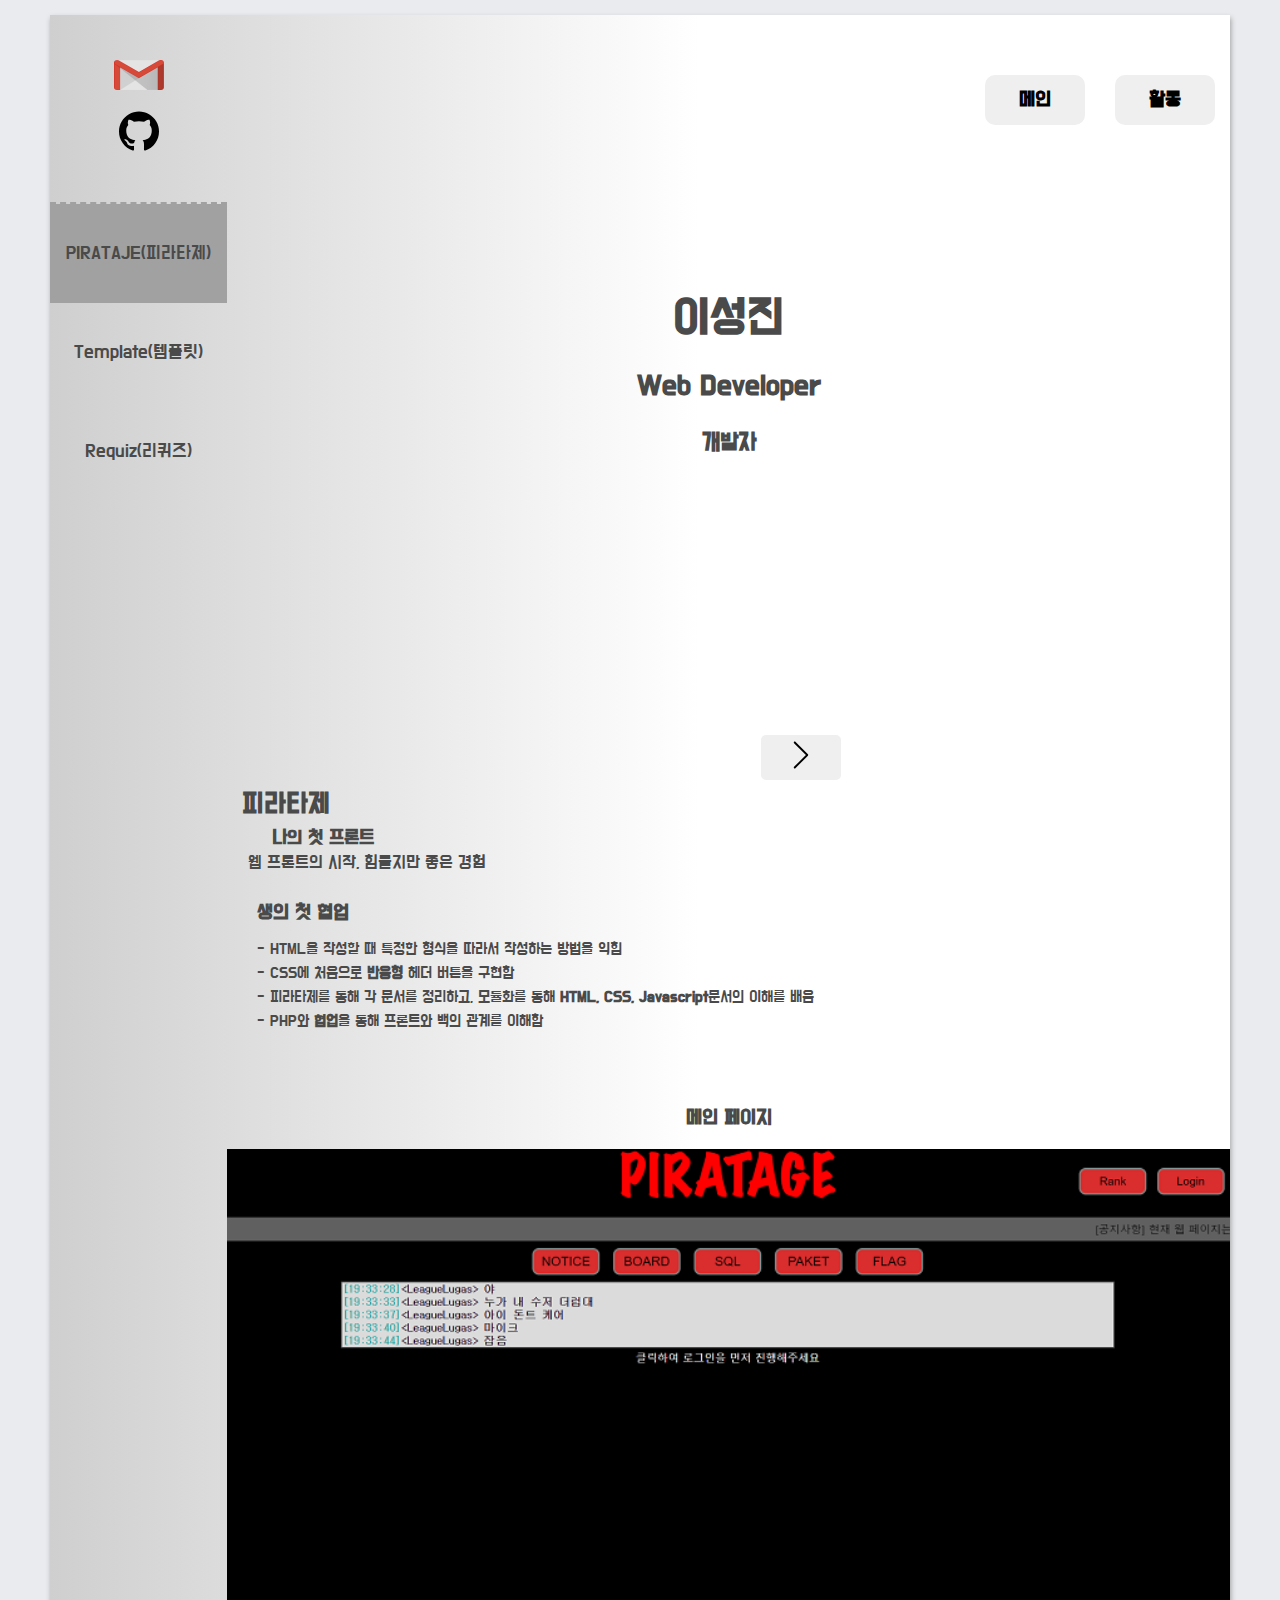
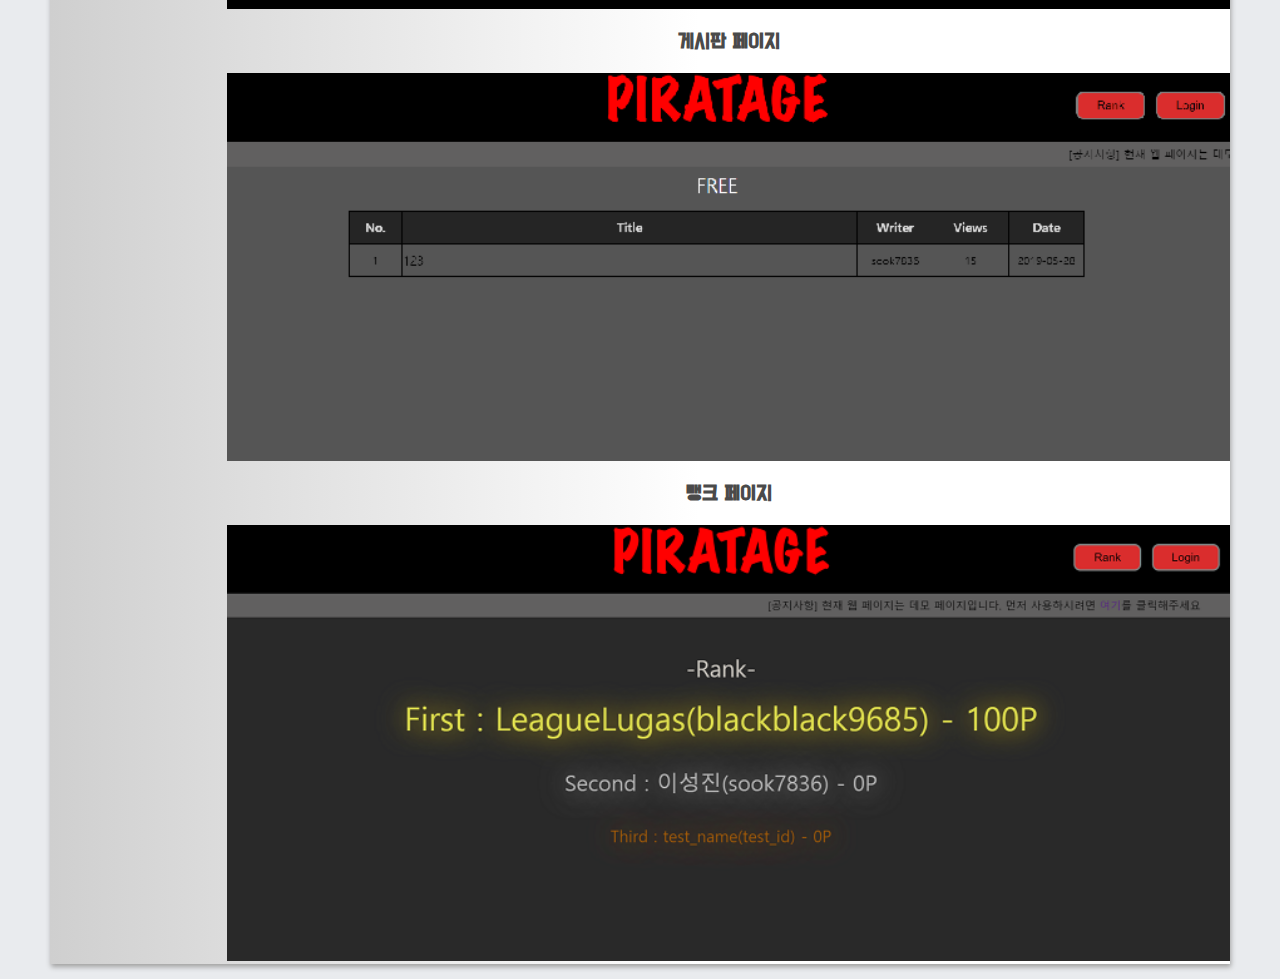
==== commit 81bcd983: "[Fix] header_menu" ====
--- a/about.html
+++ b/about.html
@@ -14,7 +14,7 @@
 
             <header id="header">
                 <div id="in_header">
-                    <button id="view_menu" class="header_btn"><span>Home</span></button>
+                    <button id="view_menu" class="header_btn"><img width="90px" height="50px" src="imgs/home.svg" alt="home_icon"></button>
                     <div id="show_menu">
                         <button id="go_main" class="header_btn"
                             onclick="goPage('/IntroduceMyself/dsm-font_end/')"><span>메인</span></button>
--- a/css/about.css
+++ b/css/about.css
@@ -7,7 +7,7 @@
     display: flex;
     margin: auto;
     box-shadow: 1px 3px 5px #a1a1a1;
-    background-color: #ffffff;
+    background: linear-gradient(to left, #ffffff 45%, #cfcfcf);
 }
 
 /*! header -> 반응형 만들기*/
@@ -22,6 +22,9 @@
     align-items: center;
     width: 100%;
     margin: 0 auto;
+}
+#show_menu {
+    display: flex;
 }
 .header_btn {   
     width: 100px;
@@ -45,10 +48,18 @@
     display: none;
 }
 @media (max-width: 940px) {
+    #side_title {
+        display: flex;
+        justify-content: center;
+        align-items: center;
+        padding: 15px 0 !important;
+    }
+    #side_title > div {
+        margin: 0 15px !important;
+    }
     #header {
         display: block;
         position: relative;
-        background-color: #cfcfcf;
         padding-top: 10px;
     }
     #in_header {
@@ -64,8 +75,7 @@
         display: block;
     }
     #show_menu {
-        bottom: -100px;
-        position: absolute;
+        display: flex;
     }
     .header_btn {
         display: block;
@@ -77,7 +87,7 @@
 #sidebar {
     position: relative;
     width: 15%;
-    /* width: 211px; */
+    height: 80vh;
     text-align: center;
 }
 #side_title {
@@ -85,7 +95,6 @@
     font-size: 2em;
     border-bottom: 2px dashed #a1a1a1;
     overflow-wrap: break-word;
-    background-color: #cfcfcf;
 }
 #side_title > div {
     margin: 15px 0;
@@ -115,6 +124,7 @@
     }
     #sidebar {
         width: 100%;
+        height: auto;
     }
     #side_content {
         display: flex;
@@ -143,7 +153,6 @@
     display: flex;
     justify-content: center;
     align-items: center;
-    background: linear-gradient(to top, #ffffff, #aaaaaa);
 }
 /** 소개 */
 #descrip {
@@ -182,7 +191,6 @@
 /*! pictures */
 #pics {
     text-align: center;
-    background: linear-gradient(to bottom, #ffffff, #aaaaaa);
 }
 /** 사진 넘기는 버튼 */
 #pic_btns {
@@ -208,7 +216,7 @@
     margin-top: 30px;
 }
 #pic > h3 {
-    background-color: #f1f1f1;
+    background-color: #ffffff00;
     font-size: 1.3em;
     padding: 20px 0;
     width: 100%;
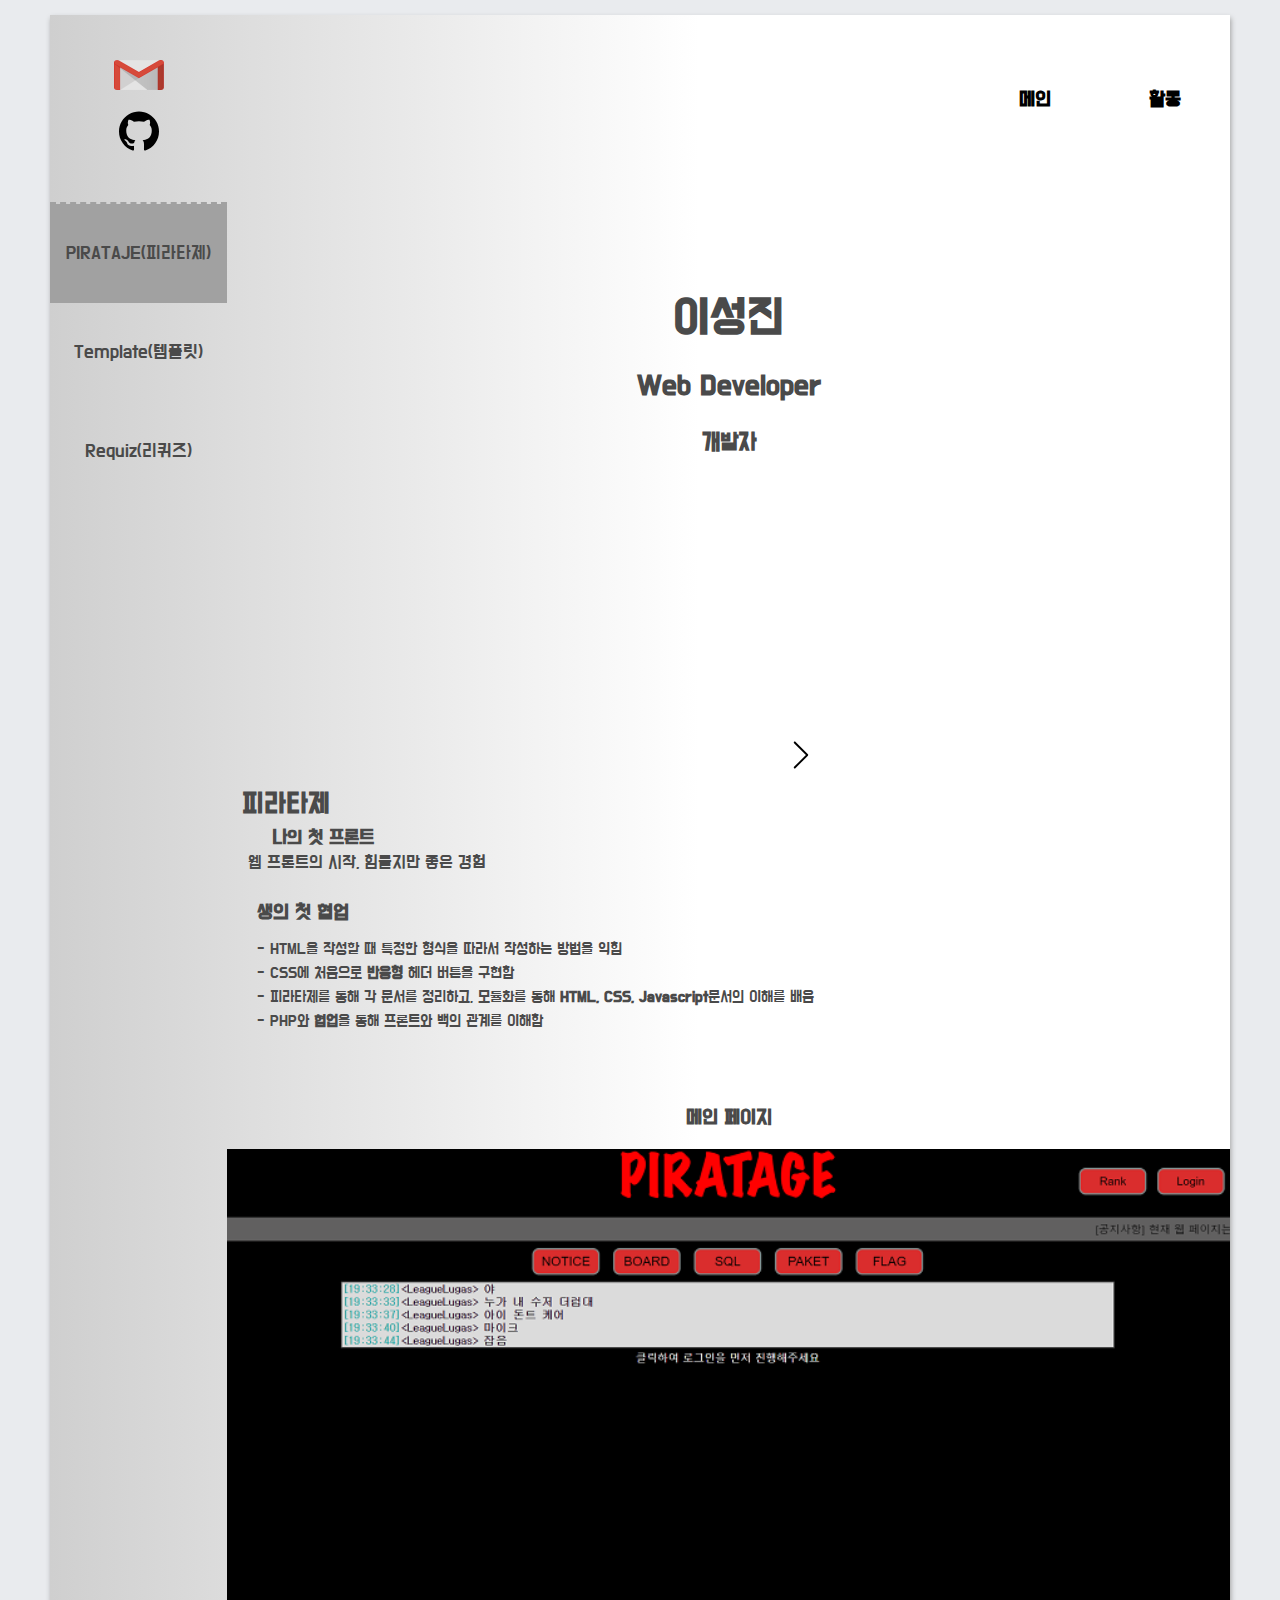
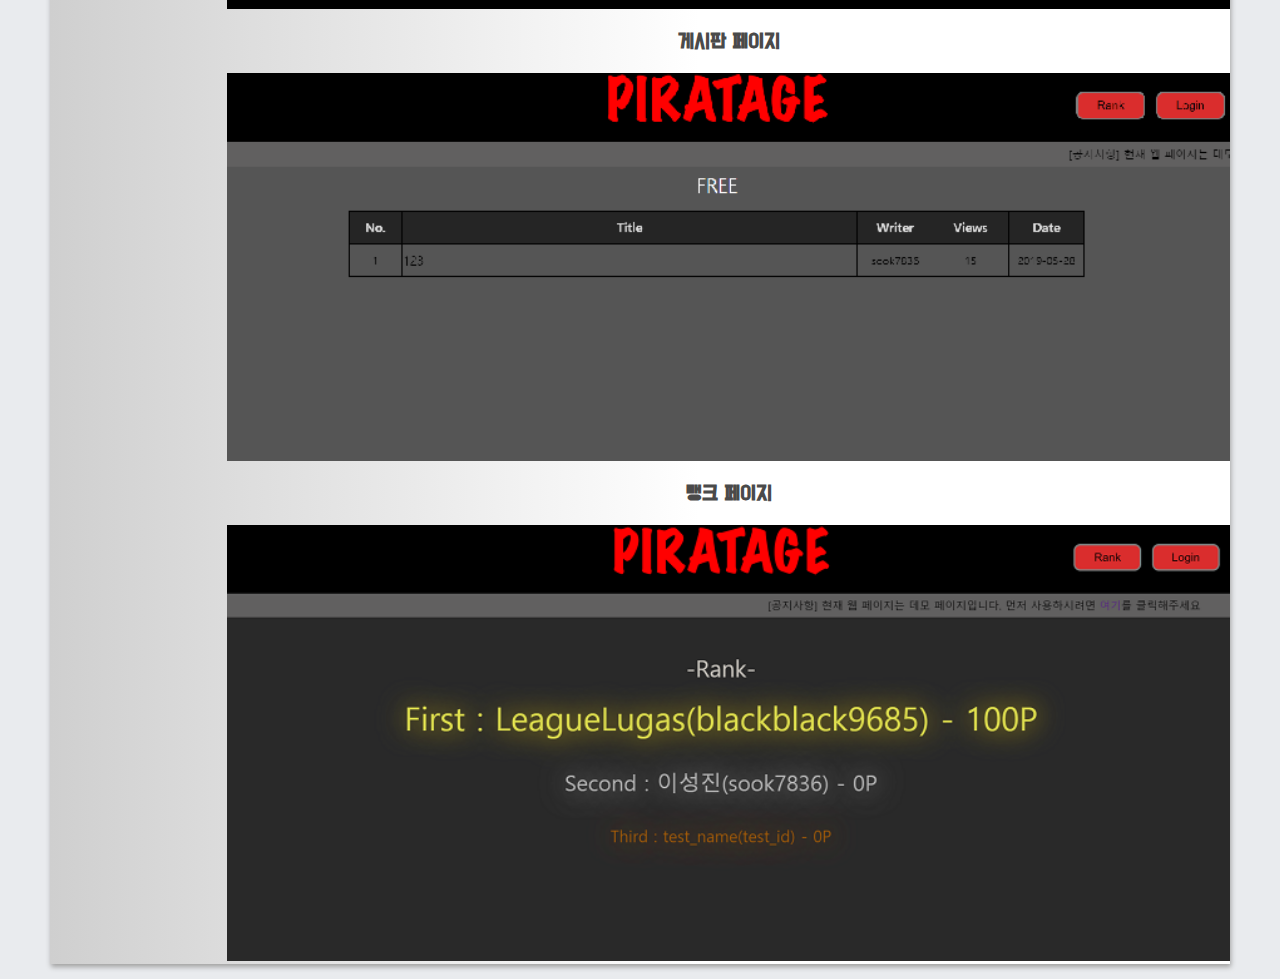
==== commit ee19da97: "[Fix] main.css ,html" ====
--- a/about.html
+++ b/about.html
@@ -17,9 +17,9 @@
                     <button id="view_menu" class="header_btn"><img width="90px" height="50px" src="imgs/home.svg" alt="home_icon"></button>
                     <div id="show_menu">
                         <button id="go_main" class="header_btn"
-                            onclick="goPage('/IntroduceMyself/dsm-font_end/')"><span>메인</span></button>
+                            onclick="goPage('/IntroduceMyself/1217이성진_DMS_과제/')"><span>메인</span></button>
                         <button id="go_activity" class="header_btn"
-                            onclick="goPage('/IntroduceMyself/dsm-font_end/about.html')"><span>활동</span></button>
+                            onclick="goPage('/IntroduceMyself/1217이성진_DMS_과제/about.html')"><span>활동</span></button>
                     </div>
                 </div>
             </header>
--- a/css/about.css
+++ b/css/about.css
@@ -37,9 +37,11 @@
     cursor: pointer;
     outline: none;
     z-index: 1;
+    transition: 0.5s;
+    background-color: #ffffff00;
 }
 .header_btn:hover {
-    background-color: #cbcbcb;
+    transform: scale(1.215);
 }
 #show_menu {
     z-index: 1;
@@ -116,7 +118,7 @@
 .active {
     background-color: #a1a1a1;
 }
-
+/** 반응형 작업 */
 @media (max-width: 940px) {
     #container {
         display: block;
@@ -202,10 +204,11 @@
     outline: none;
     margin: 0 30px;
     padding: 5px 10px;
+    background-color: #ffffff00;
 }
 #pic_btns > button:hover {
-    transition: 0.1s;
-    background-color: #919191;
+    transition: 0.25s;
+    transform: scale(1.125);
 }
 #pic_btns > button > img {
     width: 60px;
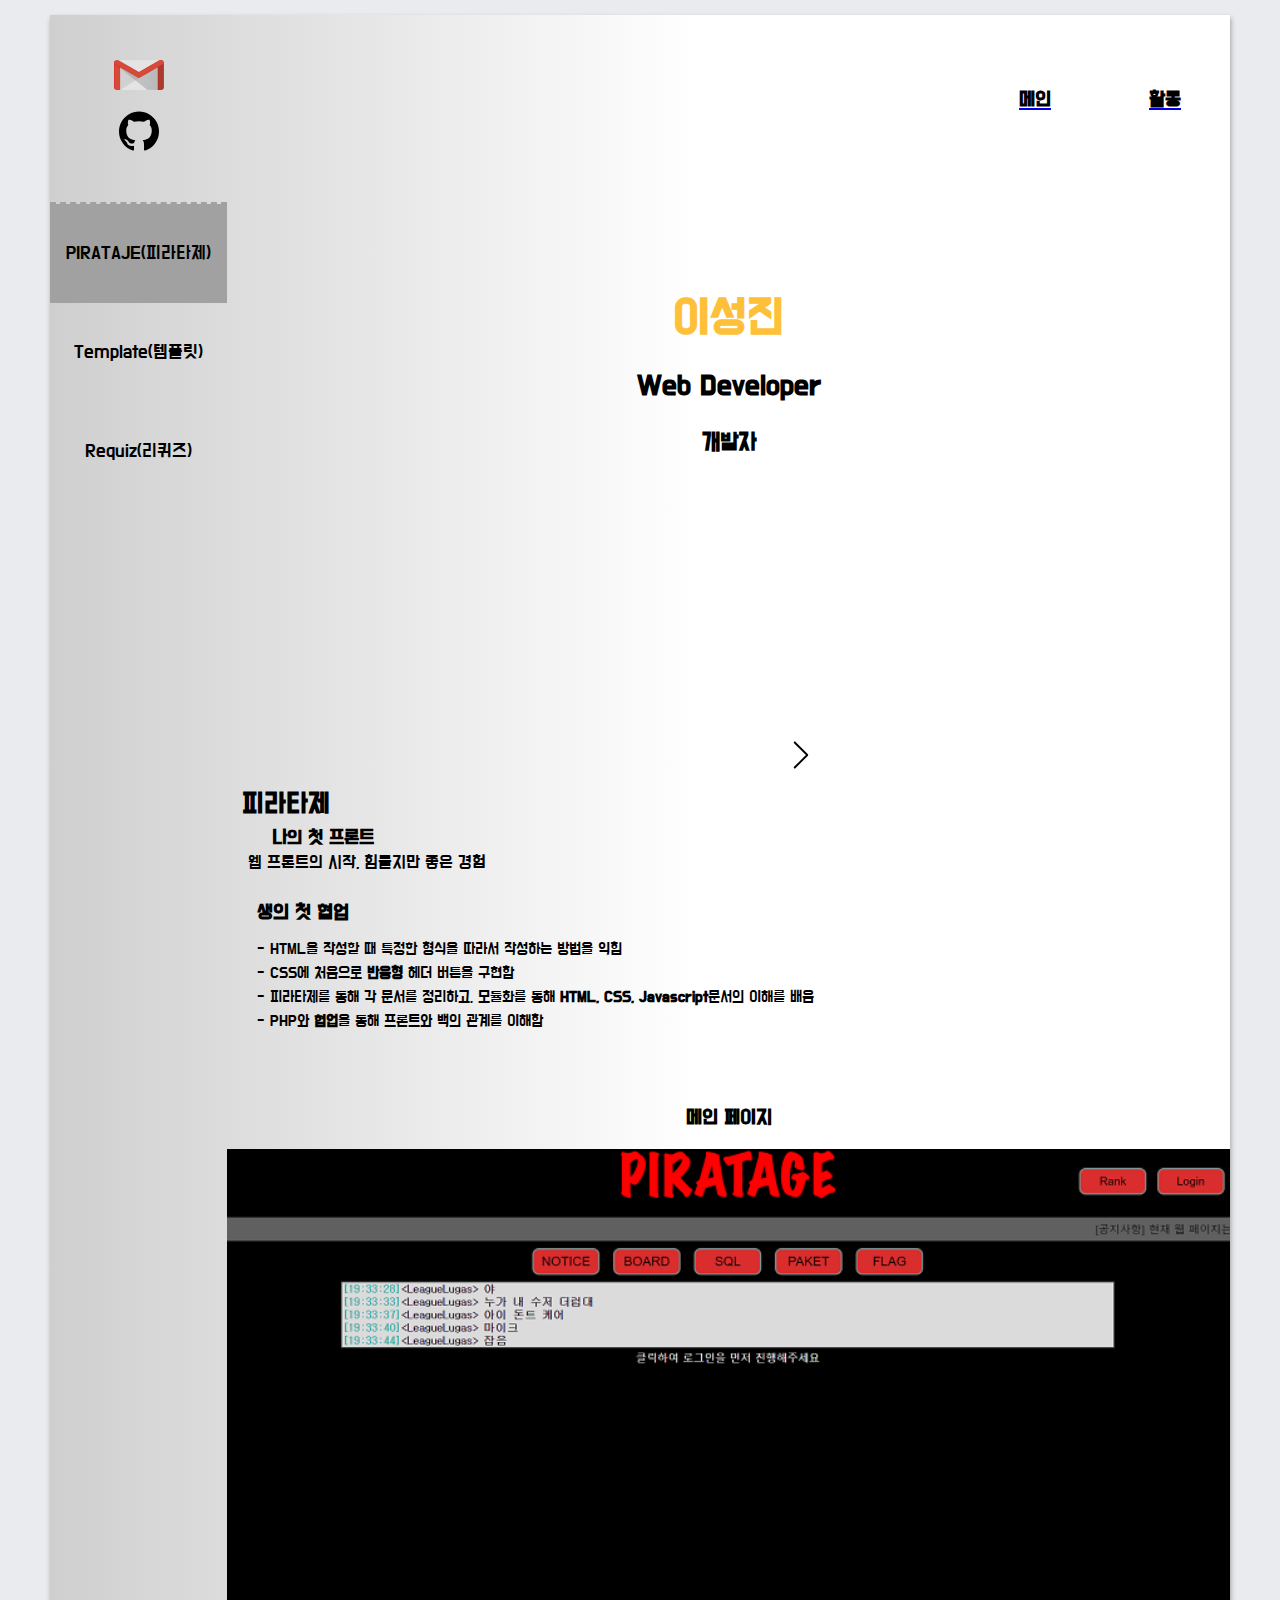
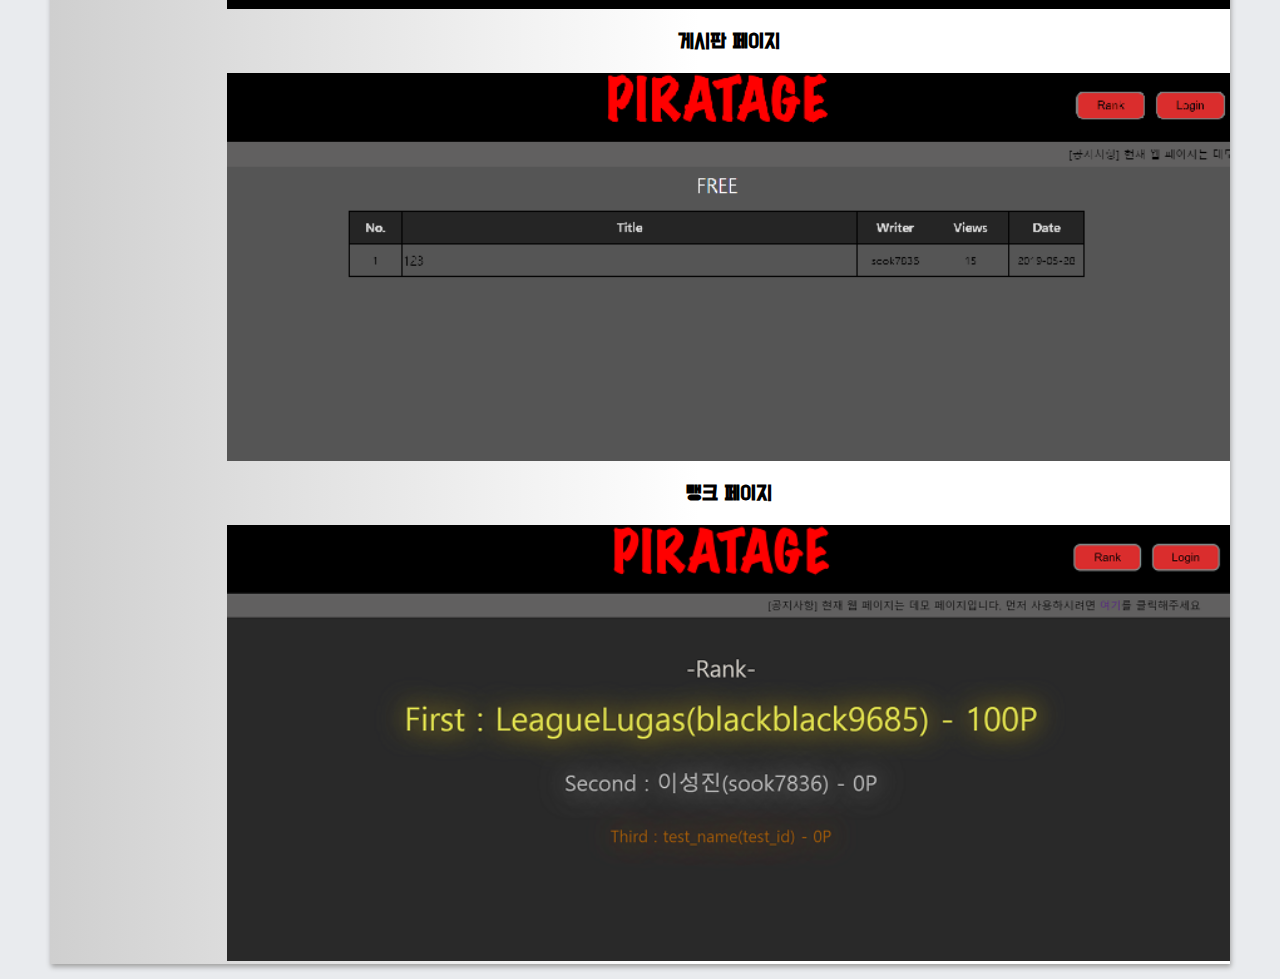
==== commit 045f4bd2: "[Fix] all web page Design fix" ====
--- a/about.html
+++ b/about.html
@@ -16,10 +16,8 @@
                 <div id="in_header">
                     <button id="view_menu" class="header_btn"><img width="90px" height="50px" src="imgs/home.svg" alt="home_icon"></button>
                     <div id="show_menu">
-                        <button id="go_main" class="header_btn"
-                            onclick="goPage('/IntroduceMyself/1217이성진_DMS_과제/')"><span>메인</span></button>
-                        <button id="go_activity" class="header_btn"
-                            onclick="goPage('/IntroduceMyself/1217이성진_DMS_과제/about.html')"><span>활동</span></button>
+                        <a href="index.html"><button id="go_main" class="header_btn"><span>메인</span></button></a>
+                        <a href="about.html"><button id="go_activity" class="header_btn"><span>활동</span></button></a>
                     </div>
                 </div>
             </header>
--- a/css/about.css
+++ b/css/about.css
@@ -166,6 +166,7 @@
 }
 #name {
     font-size: 3em;
+    color: #ffc039;
 }
 #job {
     font-size: 1.8em;
